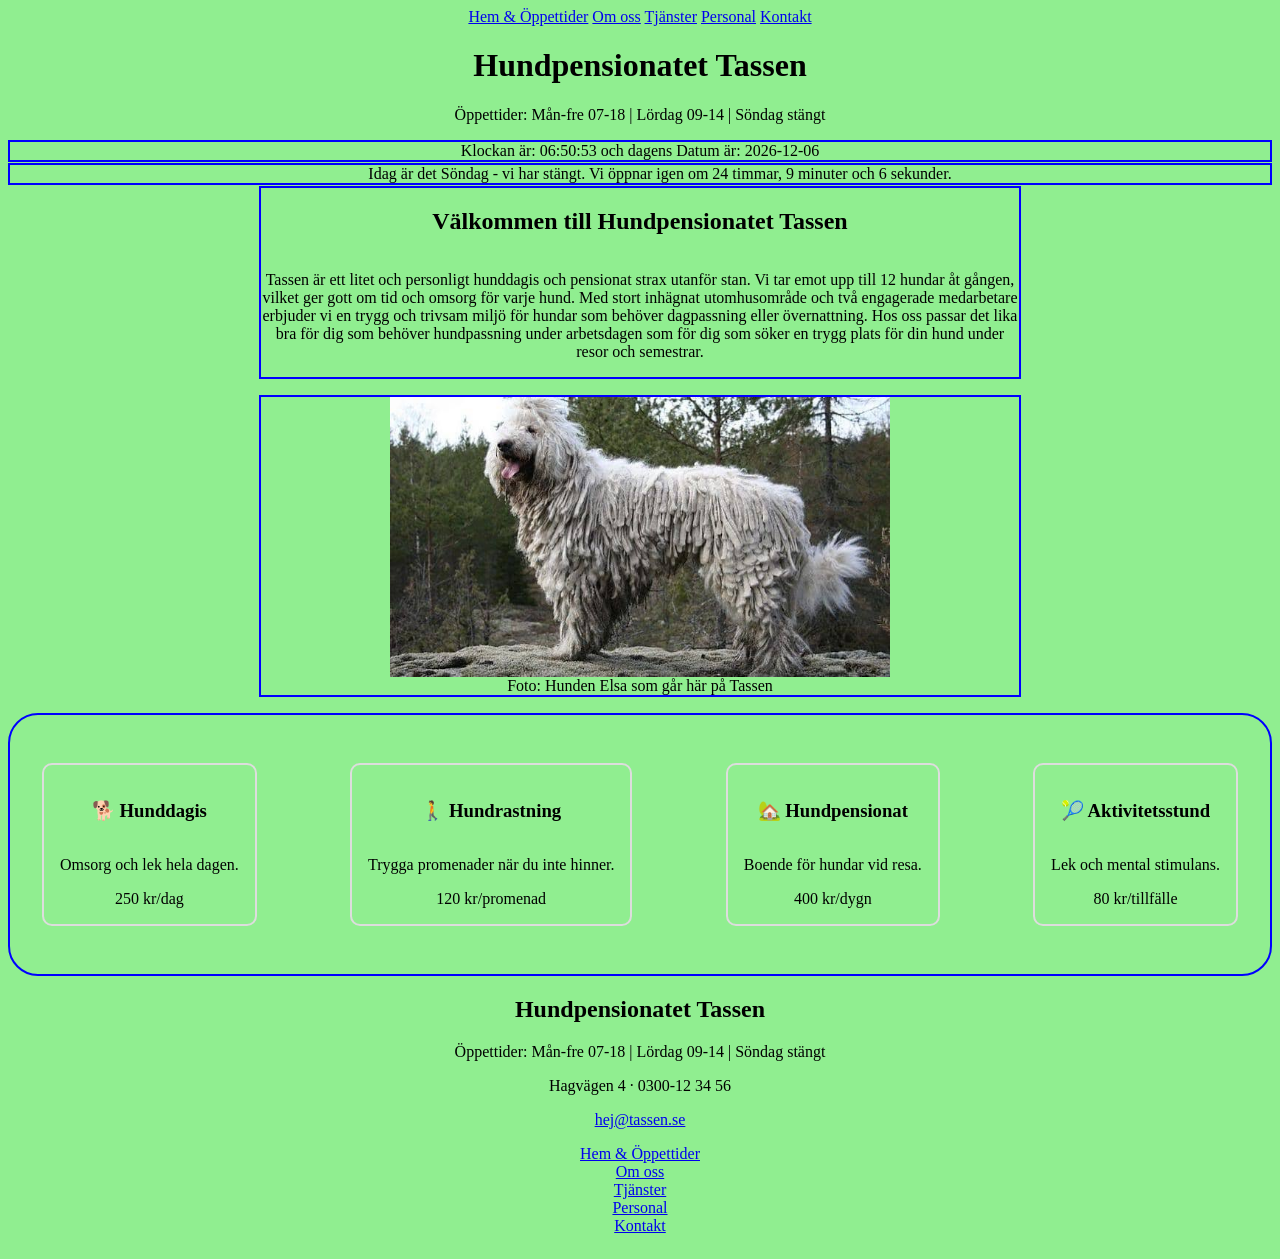
==== index.html @ 89269285 "Added countdown until closed" ====
<!DOCTYPE html>
<html lang="en">
<head>
    <meta charset="UTF-8">
    <meta name="viewport" content="width=device-width, initial-scale=1.0">
    <script type="module" src="app.js" defer></script>
    <link rel="stylesheet" href="style.css">
    <title>Tassen</title>
</head>
<body>
    <nav id="navigation-top">
        <a href="index.html">Hem & Öppettider</a>
        <a href="html/om-oss.html">Om oss</a>
        <a href="html/services.html">Tjänster</a>
        <a href="html/personal.html">Personal</a>
        <a href="html/kontakt.html">Kontakt</a>
    </nav>
    <header>
        <h1 id="mainheader">Hundpensionatet Tassen</h1>
        <p id="opentime">Öppettider: Mån-fre 07-18 | Lördag 09-14 | Söndag stängt</p>
        <div>
            <p id="openTimer">Timer</p>
            <ul id="daysOpen"></ul>
        </div>
    </header>

    <main>
        <div class="info-body">
            <h2>Välkommen till Hundpensionatet Tassen</h2>
            <p>
                Tassen är ett litet och personligt hunddagis och pensionat strax utanför stan. Vi tar emot upp till 12 hundar åt gången, vilket ger gott om tid och omsorg för varje hund.
                Med stort inhägnat utomhusområde och två engagerade medarbetare erbjuder vi en trygg och trivsam miljö för hundar som behöver dagpassning eller övernattning.
                Hos oss passar det lika bra för dig som behöver hundpassning under arbetsdagen som för dig som söker en trygg plats för din hund under resor och semestrar.
            </p>
        </div>
         <figure class="homepage-img">
            <img src="assets/images/images.jpg" alt="A dog from Tassen">
            <figcaption>Foto: Hunden Elsa som går här på Tassen</figcaption>
         </figure>
         <!-- Tjänsterna som ska vara klickbara kort och visa enbart sina detaljer inom section vid klick -->
         <section id="services">
            <div class="service-card" id="service-1">
                <h3>🐕 Hunddagis</h3>
                <p>Omsorg och lek hela dagen.</p>
                <span>250 kr/dag</span>

                <div class="service-details hidden">
                Din hund får social träning, lek och tillsyn av vår personal under dagen.
                </div>
            </div>
            <div class="service-card" id="service-2">
                <h3>🚶 Hundrastning</h3>
                <p>Trygga promenader när du inte hinner.</p>
                <span>120 kr/promenad</span>

                <div class="service-details hidden">
                Vi erbjuder stimulerande promenader anpassade efter hundens behov.
            </div>
            </div>

            <div class="service-card" id="service-3">
                <h3>🏡 Hundpensionat</h3>
                <p>Boende för hundar vid resa.</p>
                <span>400 kr/dygn</span>

                <div class="service-details hidden">
                Ett tryggt och bekvämt boende med daglig aktivitet och omsorg.
                </div>
            </div>

            <div class="service-card" id="service-4">
                <h3>🎾 Aktivitetsstund</h3>
                <p>Lek och mental stimulans.</p>
                <span>80 kr/tillfälle</span>
                
                <div class="service-details hidden">
                Lek, enklare träning och aktiveringsövningar som håller hunden glad.
                </div>
            </div>
         </section>
    </main>

    <footer>
        <section class="info-footer">
            <h2>Hundpensionatet Tassen</h2>
            <p>Öppettider: Mån-fre 07-18 | Lördag 09-14 | Söndag stängt</p>
            <p>Hagvägen 4 · 0300-12 34 56</p>
            <p><a href="mailto:hej@tassen.se">hej@tassen.se</a></p>
        </section>

        <section id="navigation-buttom">
            <ul>
                <li><a href="index.html">Hem & Öppettider</a></li>
                <li><a href="html/om-oss.html">Om oss</a></li>
                <li><a href="html/services.html">Tjänster</a></li>
                <li><a href="html/personal.html">Personal</a></li>
                <li><a href="html/kontakt.html">Kontakt</a></li>
            </ul>
        </section>
    </footer>
</body>
</html>
---- style.css ----
body {
    min-height: 100vh;
    display: flex;
    flex-direction: column;
    background-color: lightgreen;
}

main {
    flex: 1;
}

#mainheader, #opentime {
    font-family: fantasy;
    text-align: center;
}

#navigation-top, #navigation-buttom {
    text-align: center;
}

#navigation-buttom ul {
    list-style: none;
    padding: 0;
}

.info-footer {
    font-family: fantasy;
    text-align: center;
}

.info-body {
    display: flex;
    flex-direction: column;
    align-items: center;
    text-align: center;
    border: 2px solid blue;
    margin: 0 auto;
}

/* Surfplatta */
@media (min-width: 768px) {
    .info-body {
        width: 80%;
    } 
}
/* Desktop */
@media (min-width: 1024px) {
    .info-body {
        width: 60%;
    } 
}

.homepage-img {
    display: flex;
    flex-direction: column;
    align-items: center;
    margin: 1rem auto;
    border: 2px solid blue;
}

.homepage-img img {
    max-width: 500px;
    width: 100%;    /* Bilden fyller hela figure-elementets bredd */
    height: auto;   /* Behåller bildens proportioner */
}


/* Surfplatta */
@media (min-width: 768px) {
    .homepage-img {
        width: 80%;
    } 
}
/* Desktop */
@media (min-width: 1024px) {
    .homepage-img {
        width: 60%;
    } 
}

#openTimer {
    display: flex;
    flex-direction: column;
    align-items: center;
    text-align: center;
    border: 2px solid blue;
    margin: 1px auto;
}

#daysOpen  {
    display: flex;
    flex-direction: column;
    align-items: center;
    text-align: center;
    border: 2px solid blue;
    margin: 1px auto;
    list-style: none;
}

/* Surfplatta */
@media (max-width: 1024px) {
    #services {
        border: 2px solid blue;
        border-radius: 30px;
        display: flex;
        flex-direction: column;
        align-items: center;
        list-style: none;
        padding: 4px;
        justify-content: space-between;
    } 
}
/* Desktop */
@media (min-width: 1024px) {
    #services {
        border: 2px solid blue;
        border-radius: 30px;
        display: flex;
        flex-direction: row;
        align-items: center;
        list-style: none;
        padding: 2rem;
        justify-content: space-between;
    } 
}
.service-card {
    padding: 1rem;
    border: 2px solid #ddd;
    border-radius: 10px;
    cursor: pointer;
    margin: 1rem 0;
    display: flex;
    flex-direction: column;
    align-items: center;
}

.hidden {
    display: none;
}

.service-details {
    margin-top: 1rem;
}
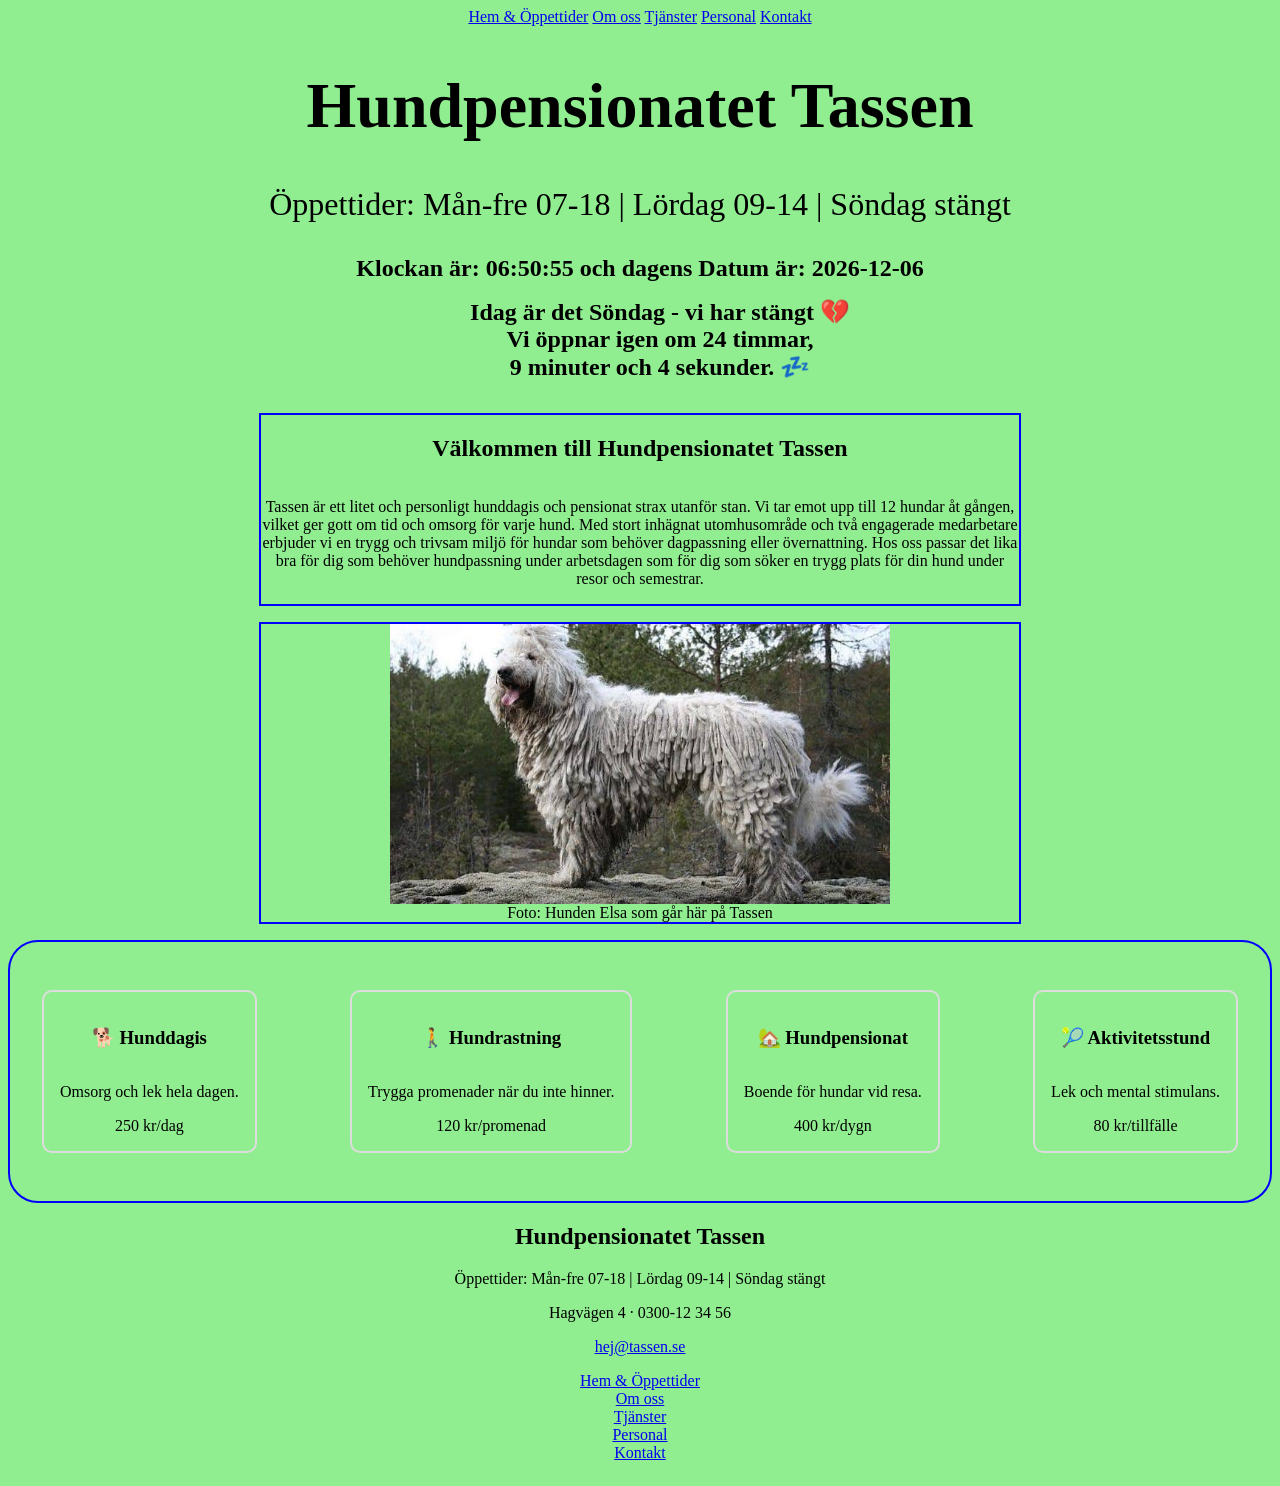
==== commit 59f526e0: "services is no longer hard-coded" ====
--- a/index.html
+++ b/index.html
@@ -39,7 +39,7 @@
          </figure>
          <!-- Tjänsterna som ska vara klickbara kort och visa enbart sina detaljer inom section vid klick -->
          <section id="services">
-            <div class="service-card" id="service-1">
+            <!-- <div class="service-card" id="service-1">
                 <h3>🐕 Hunddagis</h3>
                 <p>Omsorg och lek hela dagen.</p>
                 <span>250 kr/dag</span>
@@ -76,7 +76,7 @@
                 <div class="service-details hidden">
                 Lek, enklare träning och aktiveringsövningar som håller hunden glad.
                 </div>
-            </div>
+            </div> -->
          </section>
     </main>
 
--- a/style.css
+++ b/style.css
@@ -12,6 +12,14 @@
 #mainheader, #opentime {
     font-family: fantasy;
     text-align: center;
+}
+
+#mainheader {
+    font-size: 4rem;
+}
+
+#opentime {
+    font-size: 2rem;
 }
 
 #navigation-top, #navigation-buttom {
@@ -34,7 +42,7 @@
     align-items: center;
     text-align: center;
     border: 2px solid blue;
-    margin: 0 auto;
+    margin: 1rem auto;
 }
 
 /* Surfplatta */
@@ -78,23 +86,17 @@
     } 
 }
 
-#openTimer {
+#daysOpen, #openTimer {
     display: flex;
     flex-direction: column;
     align-items: center;
     text-align: center;
-    border: 2px solid blue;
-    margin: 1px auto;
-}
-
-#daysOpen  {
-    display: flex;
-    flex-direction: column;
-    align-items: center;
-    text-align: center;
-    border: 2px solid blue;
-    margin: 1px auto;
+    margin: 1rem auto;
     list-style: none;
+    font-size: large;
+    font-weight: bold;
+    font-size: 1.5rem;
+    white-space: pre-line;
 }
 
 /* Surfplatta */
@@ -134,6 +136,11 @@
     align-items: center;
 }
 
+.service-card:hover {
+    background-color: aqua;
+
+}
+
 .hidden {
     display: none;
 }
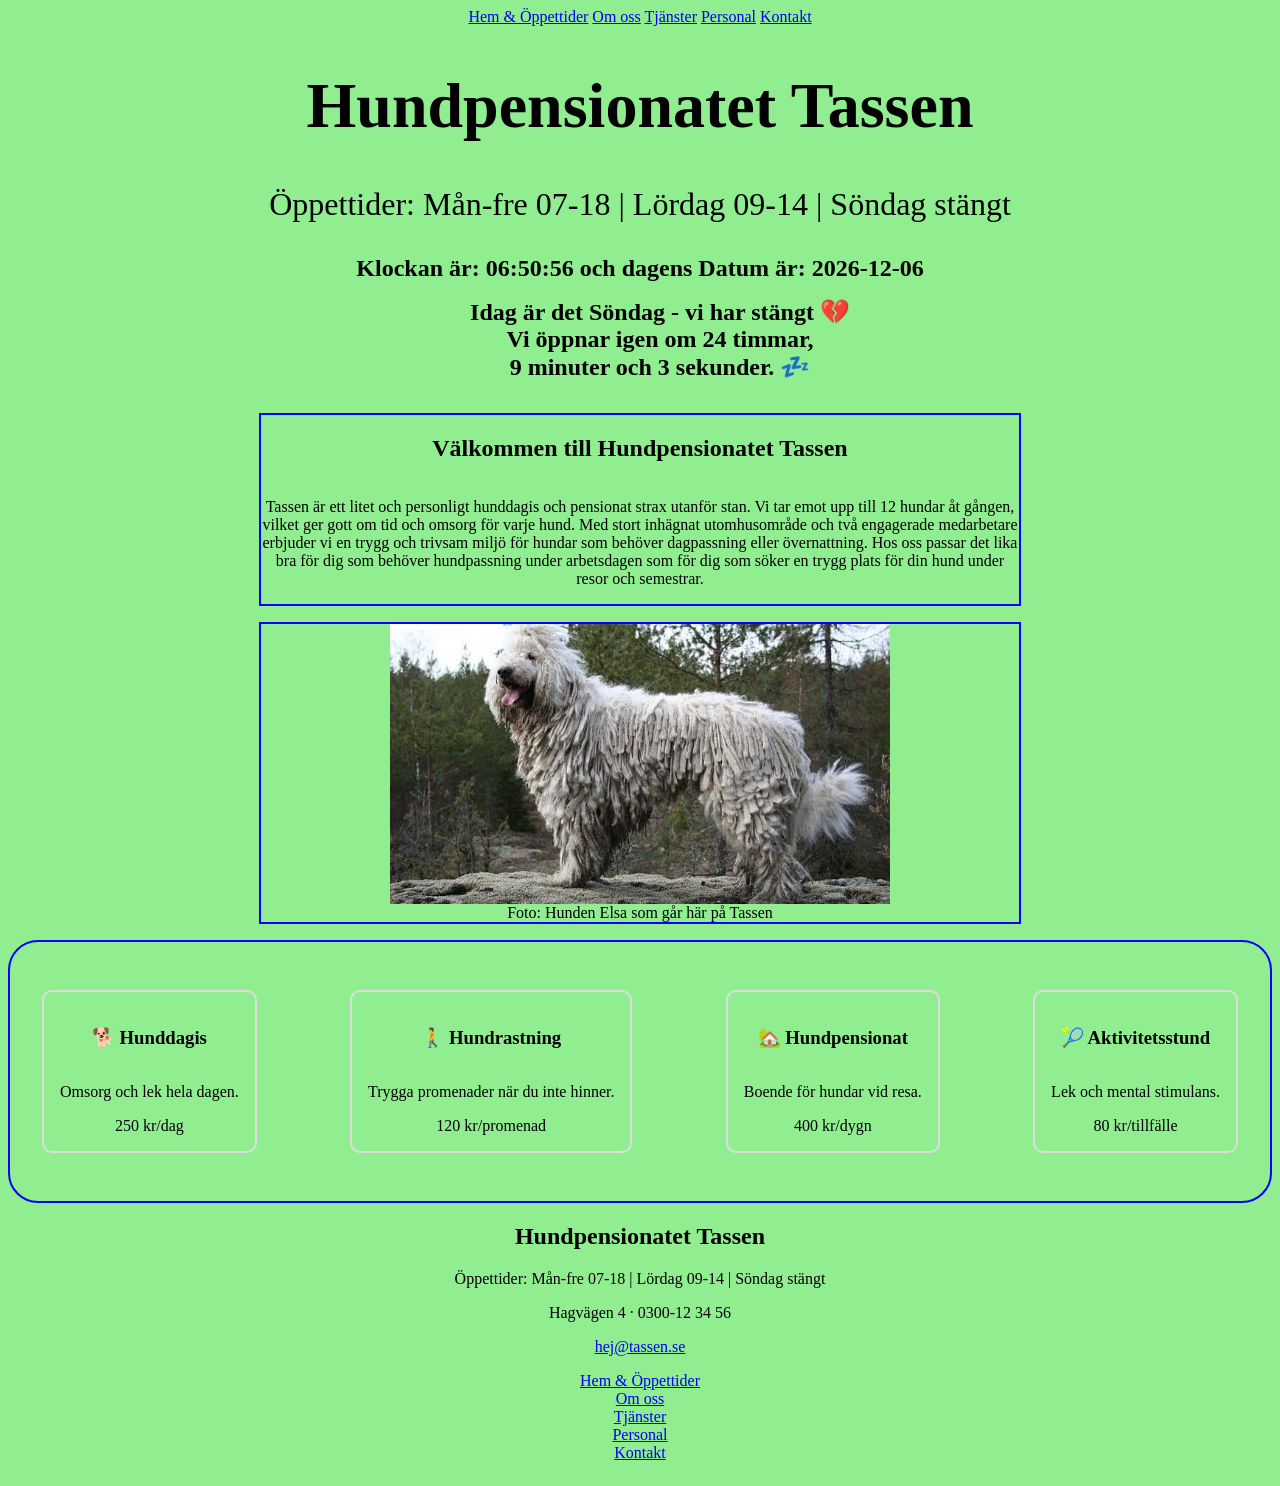
==== commit 9730cc50: "bild på personalen" ====
--- a/index.html
+++ b/index.html
@@ -39,45 +39,12 @@
          </figure>
          <!-- Tjänsterna som ska vara klickbara kort och visa enbart sina detaljer inom section vid klick -->
          <section id="services">
-            <!-- <div class="service-card" id="service-1">
-                <h3>🐕 Hunddagis</h3>
-                <p>Omsorg och lek hela dagen.</p>
-                <span>250 kr/dag</span>
+         </section>
 
-                <div class="service-details hidden">
-                Din hund får social träning, lek och tillsyn av vår personal under dagen.
-                </div>
-            </div>
-            <div class="service-card" id="service-2">
-                <h3>🚶 Hundrastning</h3>
-                <p>Trygga promenader när du inte hinner.</p>
-                <span>120 kr/promenad</span>
+         <section id="weather">
 
-                <div class="service-details hidden">
-                Vi erbjuder stimulerande promenader anpassade efter hundens behov.
-            </div>
-            </div>
+         </section>
 
-            <div class="service-card" id="service-3">
-                <h3>🏡 Hundpensionat</h3>
-                <p>Boende för hundar vid resa.</p>
-                <span>400 kr/dygn</span>
-
-                <div class="service-details hidden">
-                Ett tryggt och bekvämt boende med daglig aktivitet och omsorg.
-                </div>
-            </div>
-
-            <div class="service-card" id="service-4">
-                <h3>🎾 Aktivitetsstund</h3>
-                <p>Lek och mental stimulans.</p>
-                <span>80 kr/tillfälle</span>
-                
-                <div class="service-details hidden">
-                Lek, enklare träning och aktiveringsövningar som håller hunden glad.
-                </div>
-            </div> -->
-         </section>
     </main>
 
     <footer>
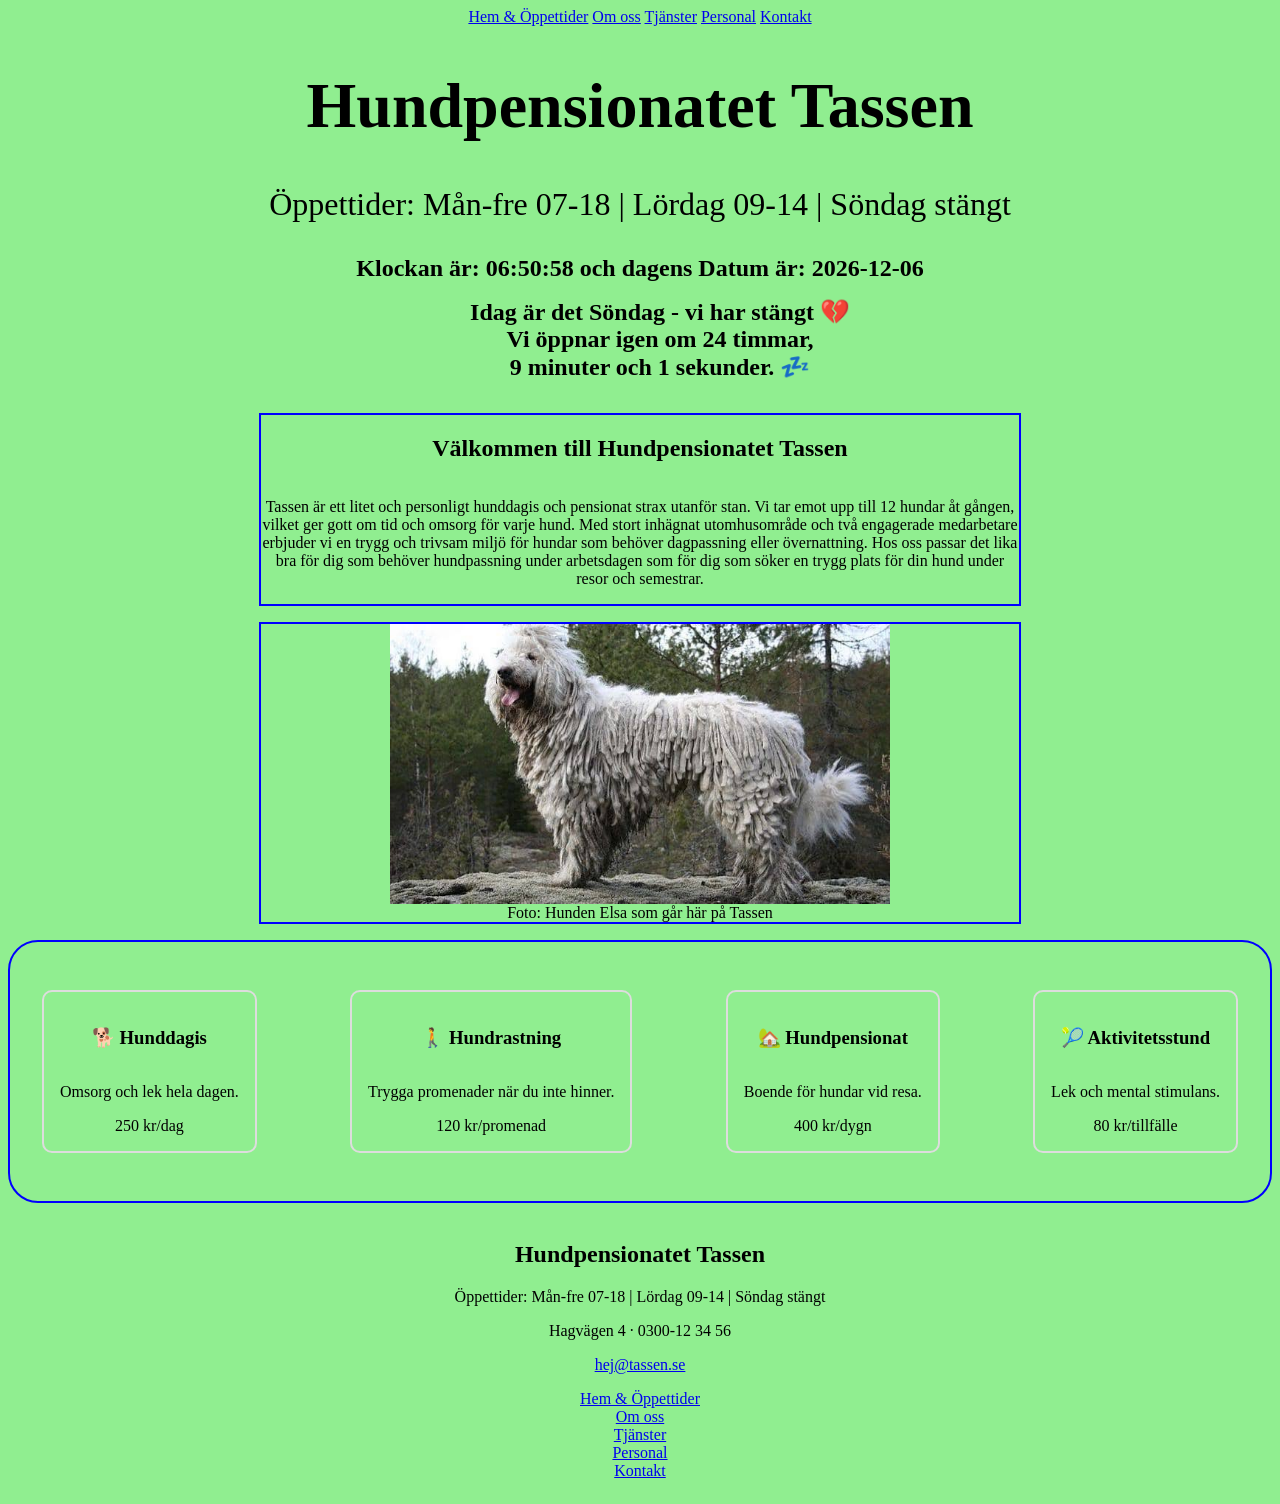
==== commit df63a6d8: "added picture and descriptions on Om-oss page" ====
--- a/index.html
+++ b/index.html
@@ -39,7 +39,10 @@
          </figure>
          <!-- Tjänsterna som ska vara klickbara kort och visa enbart sina detaljer inom section vid klick -->
          <section id="services">
+
          </section>
+         
+         <br>
 
          <section id="weather">
 
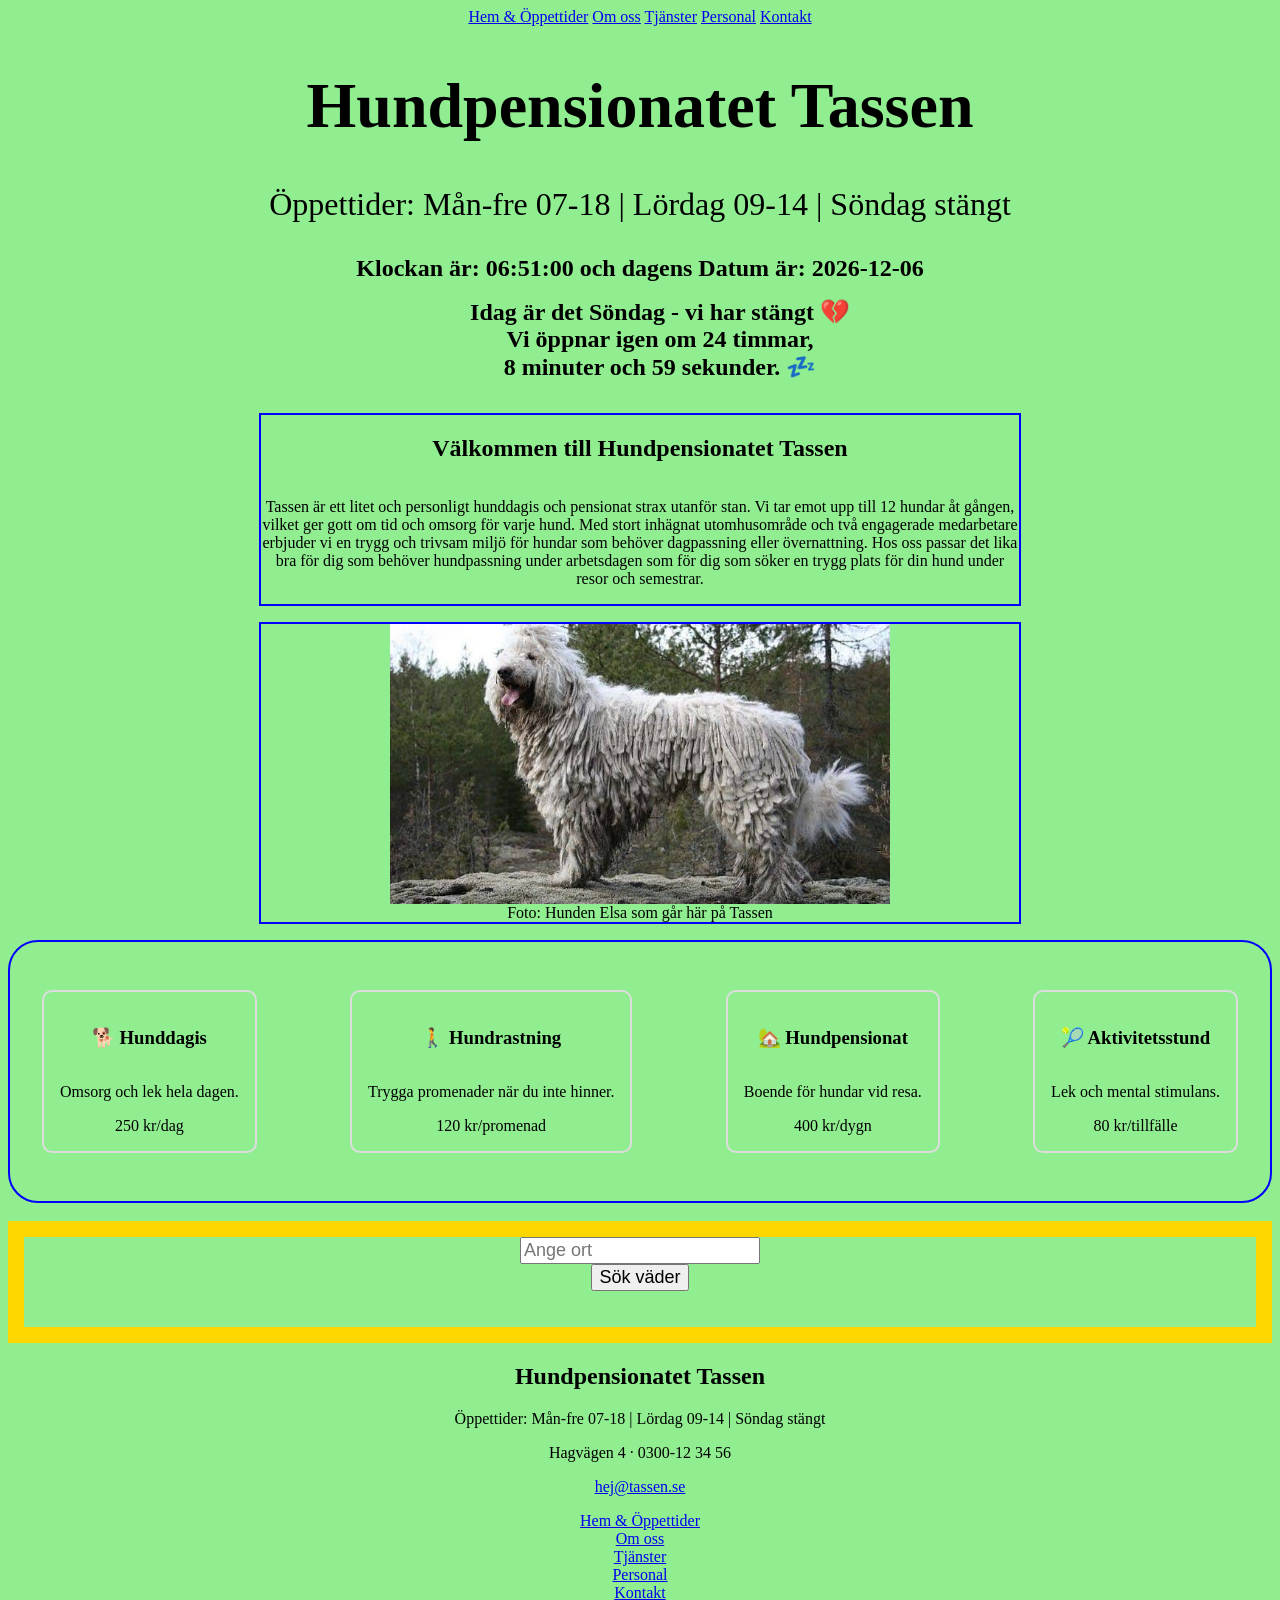
==== commit dd82c534: "Added invalideDate alert" ====
--- a/index.html
+++ b/index.html
@@ -46,6 +46,10 @@
 
          <section id="weather">
 
+            <input type="text" id="cityInput" placeholder="Ange ort">
+            <button id="searchWeather">Sök väder</button>
+            <p id="loadingStatus"></p>
+
          </section>
 
     </main>
--- a/style.css
+++ b/style.css
@@ -147,4 +147,17 @@
 
 .service-details {
     margin-top: 1rem;
+}
+
+#weather {
+    display: flex;
+    flex-direction: column;
+    align-items: center;
+    border: 1rem solid gold;
+    font-size: large;
+}
+
+#cityInput, #searchWeather {
+    font-size: large;
+
 }
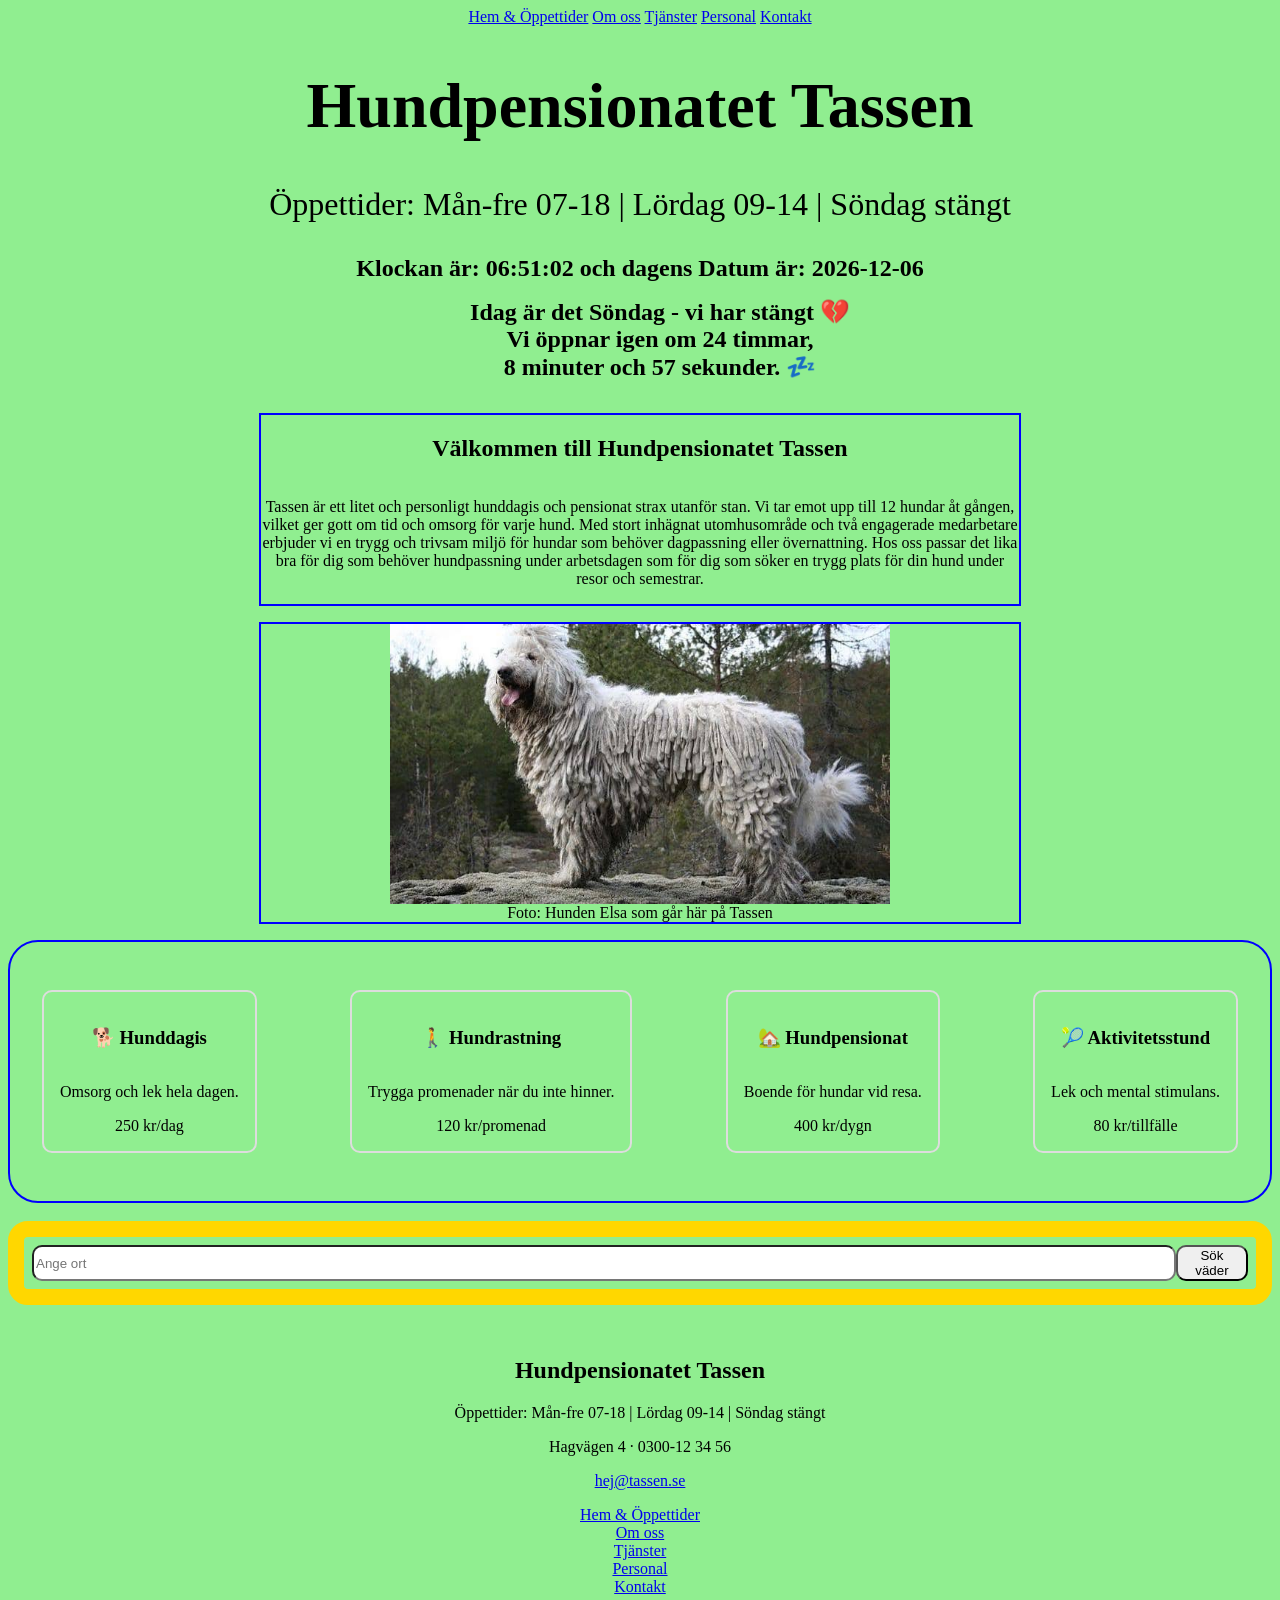
==== commit c1522c06: "Removed styling for weather data rendering" ====
--- a/index.html
+++ b/index.html
@@ -45,12 +45,11 @@
          <br>
 
          <section id="weather">
-
             <input type="text" id="cityInput" placeholder="Ange ort">
             <button id="searchWeather">Sök väder</button>
-            <p id="loadingStatus"></p>
+         </section>
 
-         </section>
+         <section id="renderWeather"></section>
 
     </main>
 
--- a/style.css
+++ b/style.css
@@ -151,13 +151,31 @@
 
 #weather {
     display: flex;
+    flex-direction: row;
+    border: 1rem solid gold;
+    border-radius: 20px;
+    padding: 0.5rem;
+    justify-content: center;
+}
+
+#cityInput {
+    border-radius: 10px;
+    font-size: auto;
+    width: 100%;
+}
+
+ #searchWeather {
+    border-radius: 10px;
+    font-size: auto;
+ }
+
+#renderWeather {
+    display: flex;
     flex-direction: column;
     align-items: center;
-    border: 1rem solid gold;
+    text-align: center;
     font-size: large;
+    list-style: none;
+    padding: 1rem;
+    font-weight: bold;
 }
-
-#cityInput, #searchWeather {
-    font-size: large;
-
-}
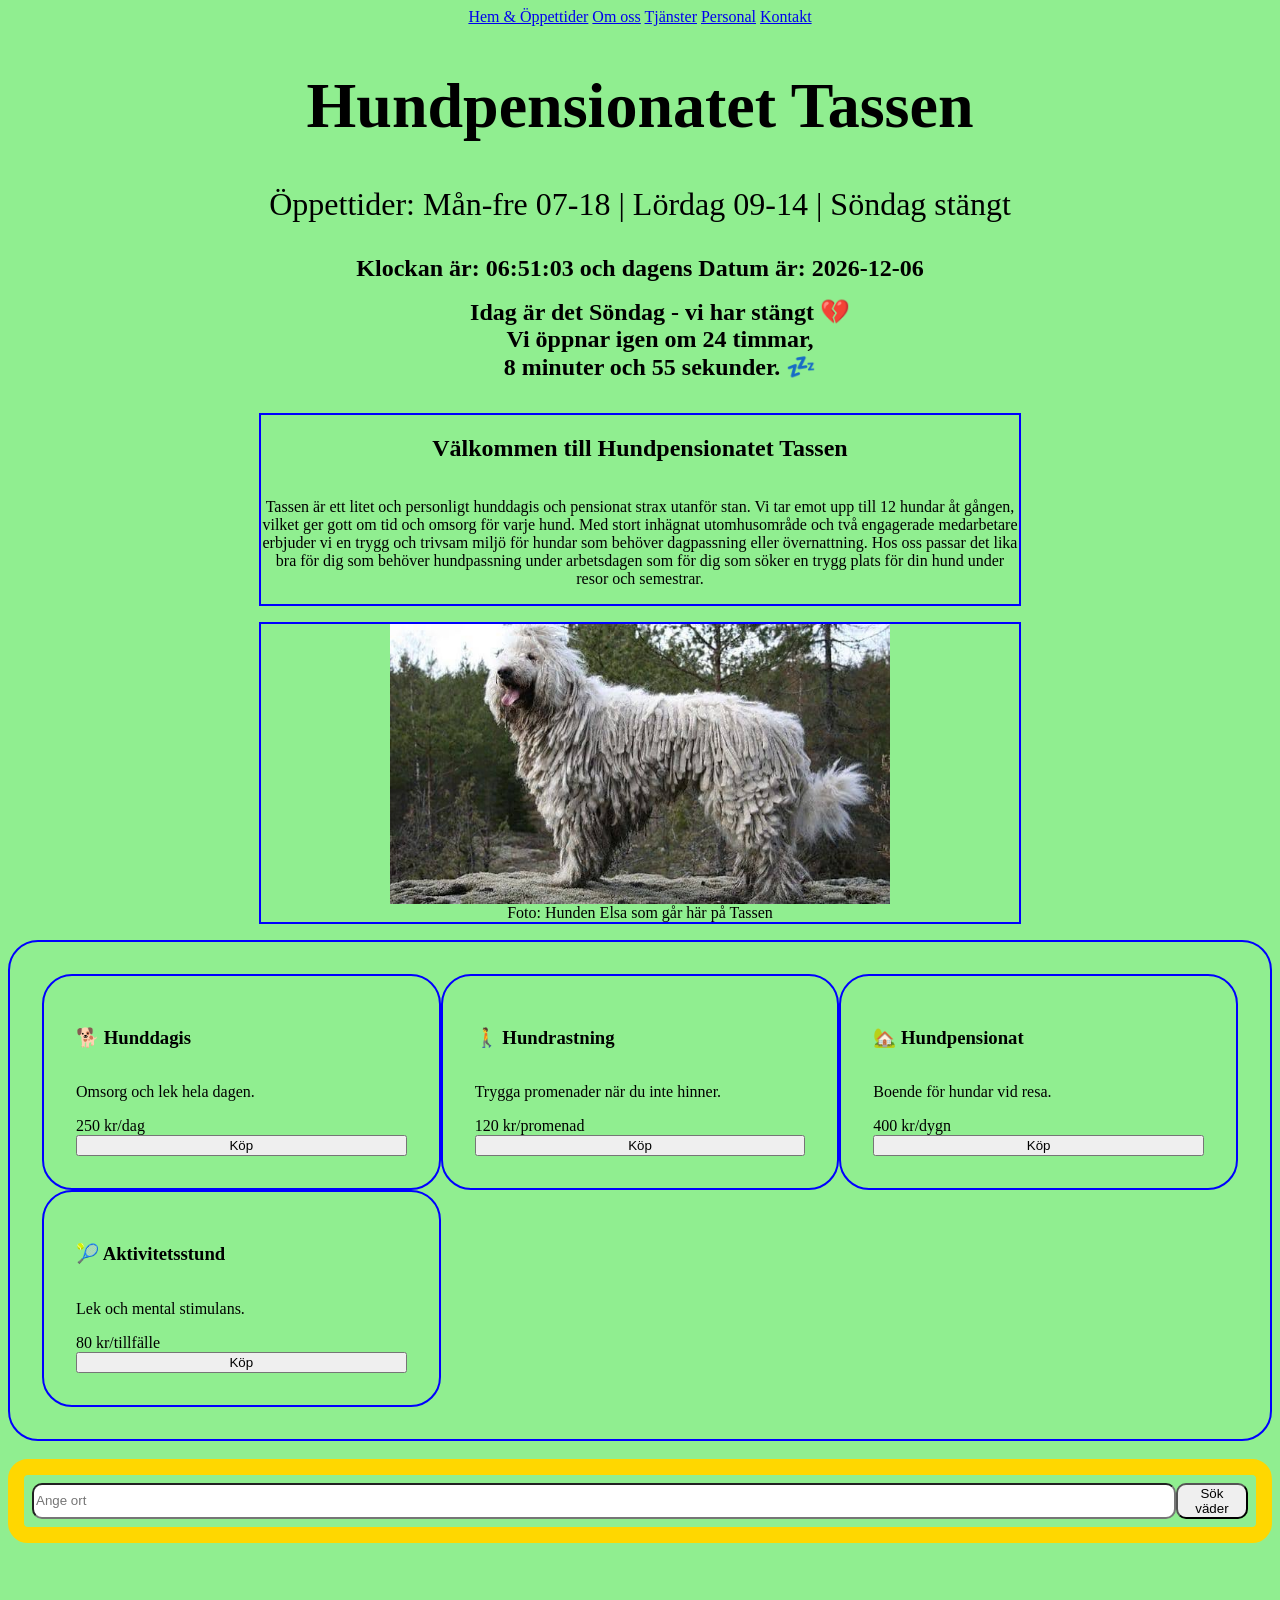
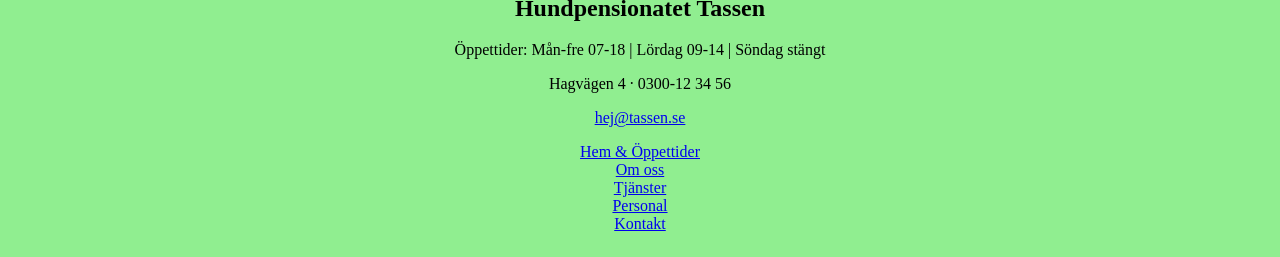
==== commit c7f638ed: "Added buy buttons with functionality" ====
--- a/index.html
+++ b/index.html
@@ -37,9 +37,14 @@
             <img src="assets/images/images.jpg" alt="A dog from Tassen">
             <figcaption>Foto: Hunden Elsa som går här på Tassen</figcaption>
          </figure>
+         
          <!-- Tjänsterna som ska vara klickbara kort och visa enbart sina detaljer inom section vid klick -->
          <section id="services">
 
+         </section>
+         
+         <section id="buyList">
+            
          </section>
          
          <br>
--- a/style.css
+++ b/style.css
@@ -77,12 +77,14 @@
 @media (min-width: 768px) {
     .homepage-img {
         width: 80%;
+        align-items: center;
     } 
 }
 /* Desktop */
 @media (min-width: 1024px) {
     .homepage-img {
         width: 60%;
+        justify-content: center;
     } 
 }
 
@@ -98,42 +100,85 @@
     font-size: 1.5rem;
     white-space: pre-line;
 }
-
-/* Surfplatta */
-@media (max-width: 1024px) {
-    #services {
-        border: 2px solid blue;
-        border-radius: 30px;
-        display: flex;
-        flex-direction: column;
-        align-items: center;
-        list-style: none;
-        padding: 4px;
+/* Desktop */
+@media (min-width: 901px) {
+    #services {
+        display: grid;
+        grid-template-columns: repeat(auto-fit, minmax(320px, 1fr));
+        border: 2px solid blue;
+        border-radius: 30px;
+        align-items: center;
+        list-style: none;
+        padding: 2rem;
         justify-content: space-between;
-    } 
-}
-/* Desktop */
-@media (min-width: 1024px) {
-    #services {
-        border: 2px solid blue;
-        border-radius: 30px;
-        display: flex;
-        flex-direction: row;
+    }
+
+    .service-card {
+        display: grid;
+        grid-template-columns: repeat(auto-fit, minmax(320px, 1fr));
+        border: 2px solid blue;
+        border-radius: 30px;
+        align-items: center;
+        list-style: none;
+        padding: 2rem;
+        justify-content: space-between
+    }
+}
+/* Tablet */
+@media (min-width: 566px) and (max-width: 900px) {
+    #services {
+        display: grid;
+        grid-template-columns: repeat(auto-fit, minmax(280px, 1fr));
+        border: 2px solid blue;
+        border-radius: 30px;
         align-items: center;
         list-style: none;
         padding: 2rem;
         justify-content: space-between;
-    } 
-}
-.service-card {
-    padding: 1rem;
-    border: 2px solid #ddd;
-    border-radius: 10px;
-    cursor: pointer;
-    margin: 1rem 0;
-    display: flex;
-    flex-direction: column;
-    align-items: center;
+    }
+
+    .service-card {
+        display: grid;
+        grid-template-columns: repeat(auto-fit, minmax(280px, 1fr))
+        border: 2px solid blue;
+        border-radius: 30px;
+        align-items: center;
+        list-style: none;
+        padding: 2rem;
+        justify-content: space-between
+    }
+}
+/* Mobile */
+@media (max-width: 565px) {
+    #services {
+        display: grid;
+        grid-template-columns: 2fr;
+        justify-content: center;
+        max-width: 400px;
+        width: 100%;
+        border: 2px solid blue;
+        border-radius: 30px;
+        align-items: center;
+        list-style: none;
+        padding: 2rem;
+        justify-content: space-between;
+    }
+
+    .service-card {
+        display: grid;
+        grid-template-columns: 2fr;
+        border: 2px solid blue;
+        border-radius: 30px;
+        align-items: center;
+        list-style: none;
+        padding: 2rem;
+        justify-content: space-between
+    }
+    /* responsive text */
+    #services {
+        font-style: clamp(0.9rem, 2cqw, 1.4rem);
+    }
+
 }
 
 .service-card:hover {
@@ -179,3 +224,9 @@
     padding: 1rem;
     font-weight: bold;
 }
+
+#weatherCard {
+    display: flex;
+    flex-direction: column-reverse;
+    gap: 1rem;
+}
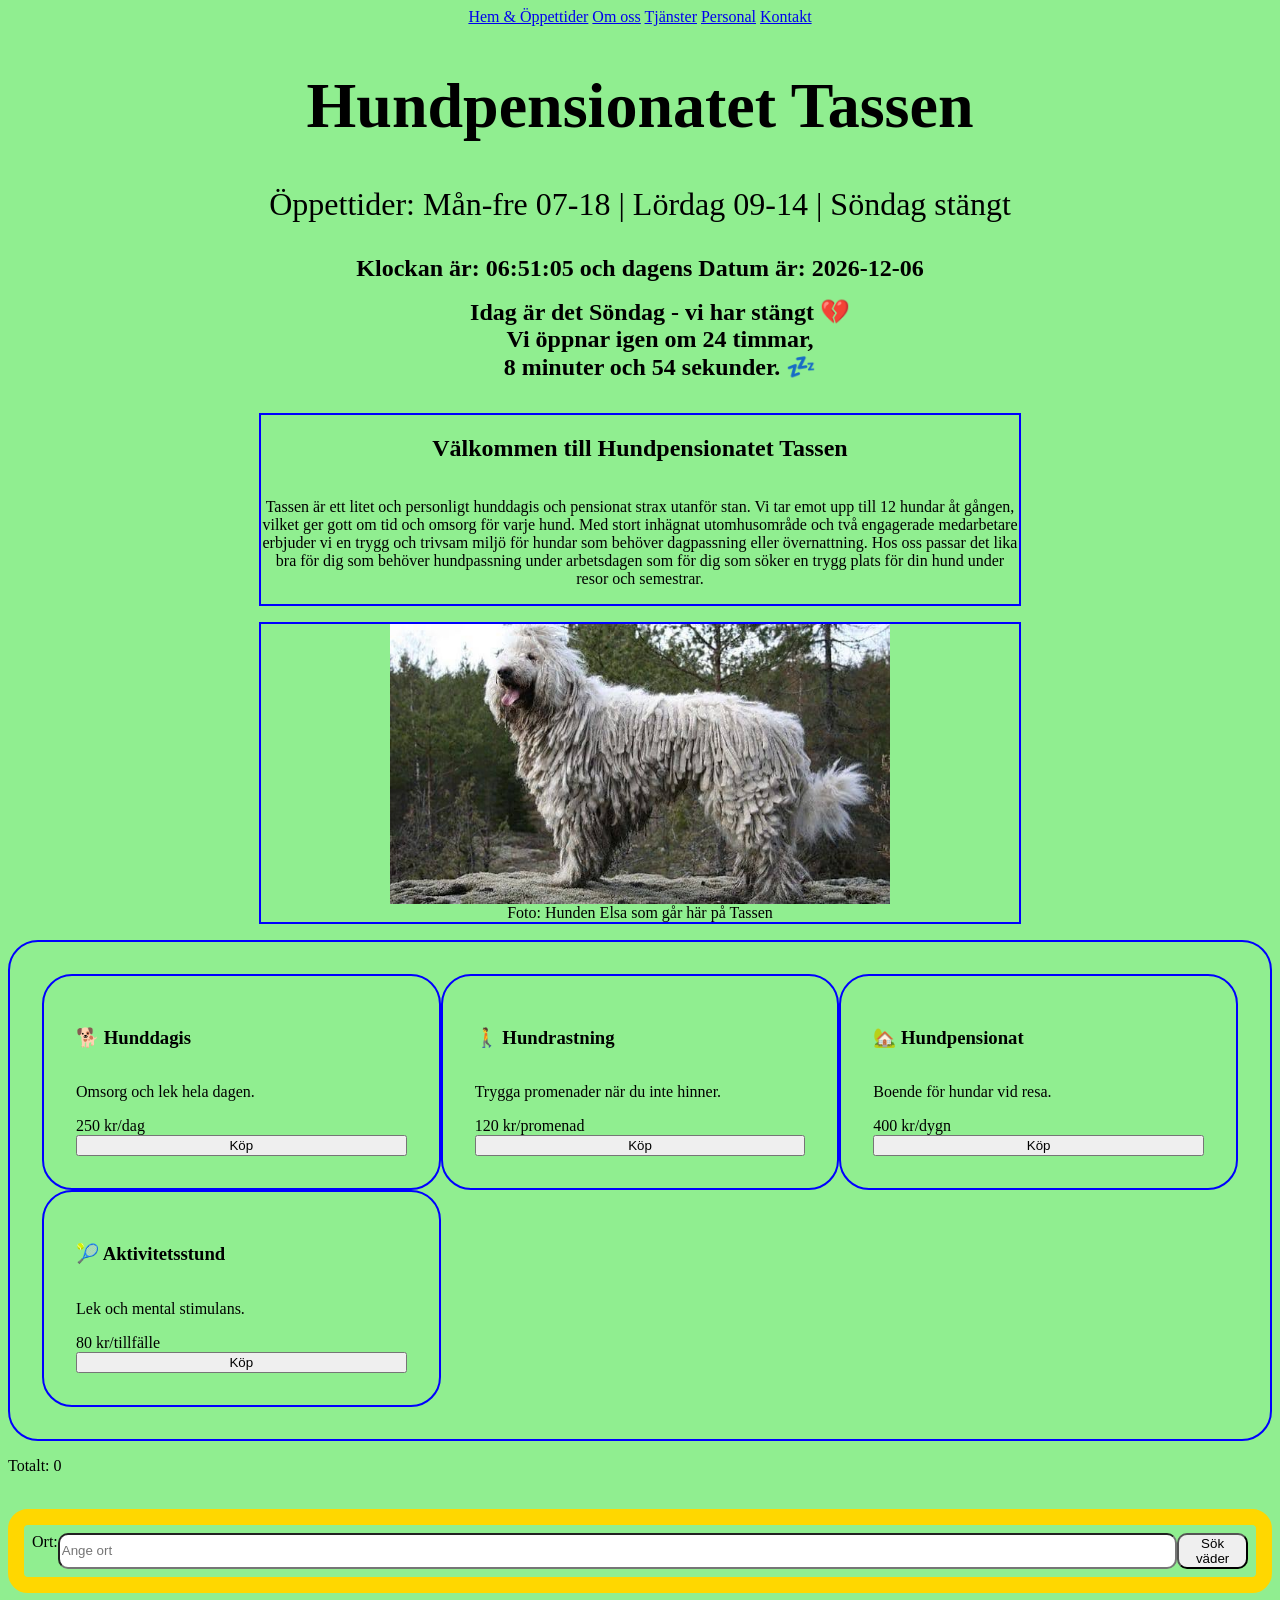
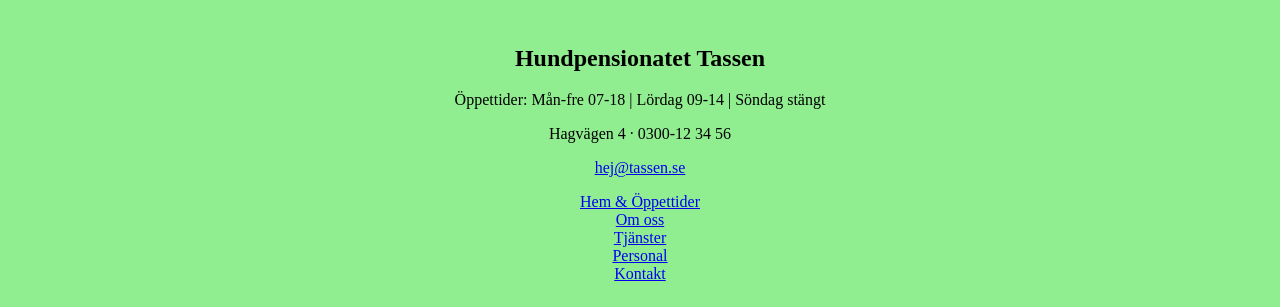
==== commit 40d6b45e: "added lable to city input" ====
--- a/index.html
+++ b/index.html
@@ -50,6 +50,7 @@
          <br>
 
          <section id="weather">
+            <label for="cityInput">Ort:</label>
             <input type="text" id="cityInput" placeholder="Ange ort">
             <button id="searchWeather">Sök väder</button>
          </section>
